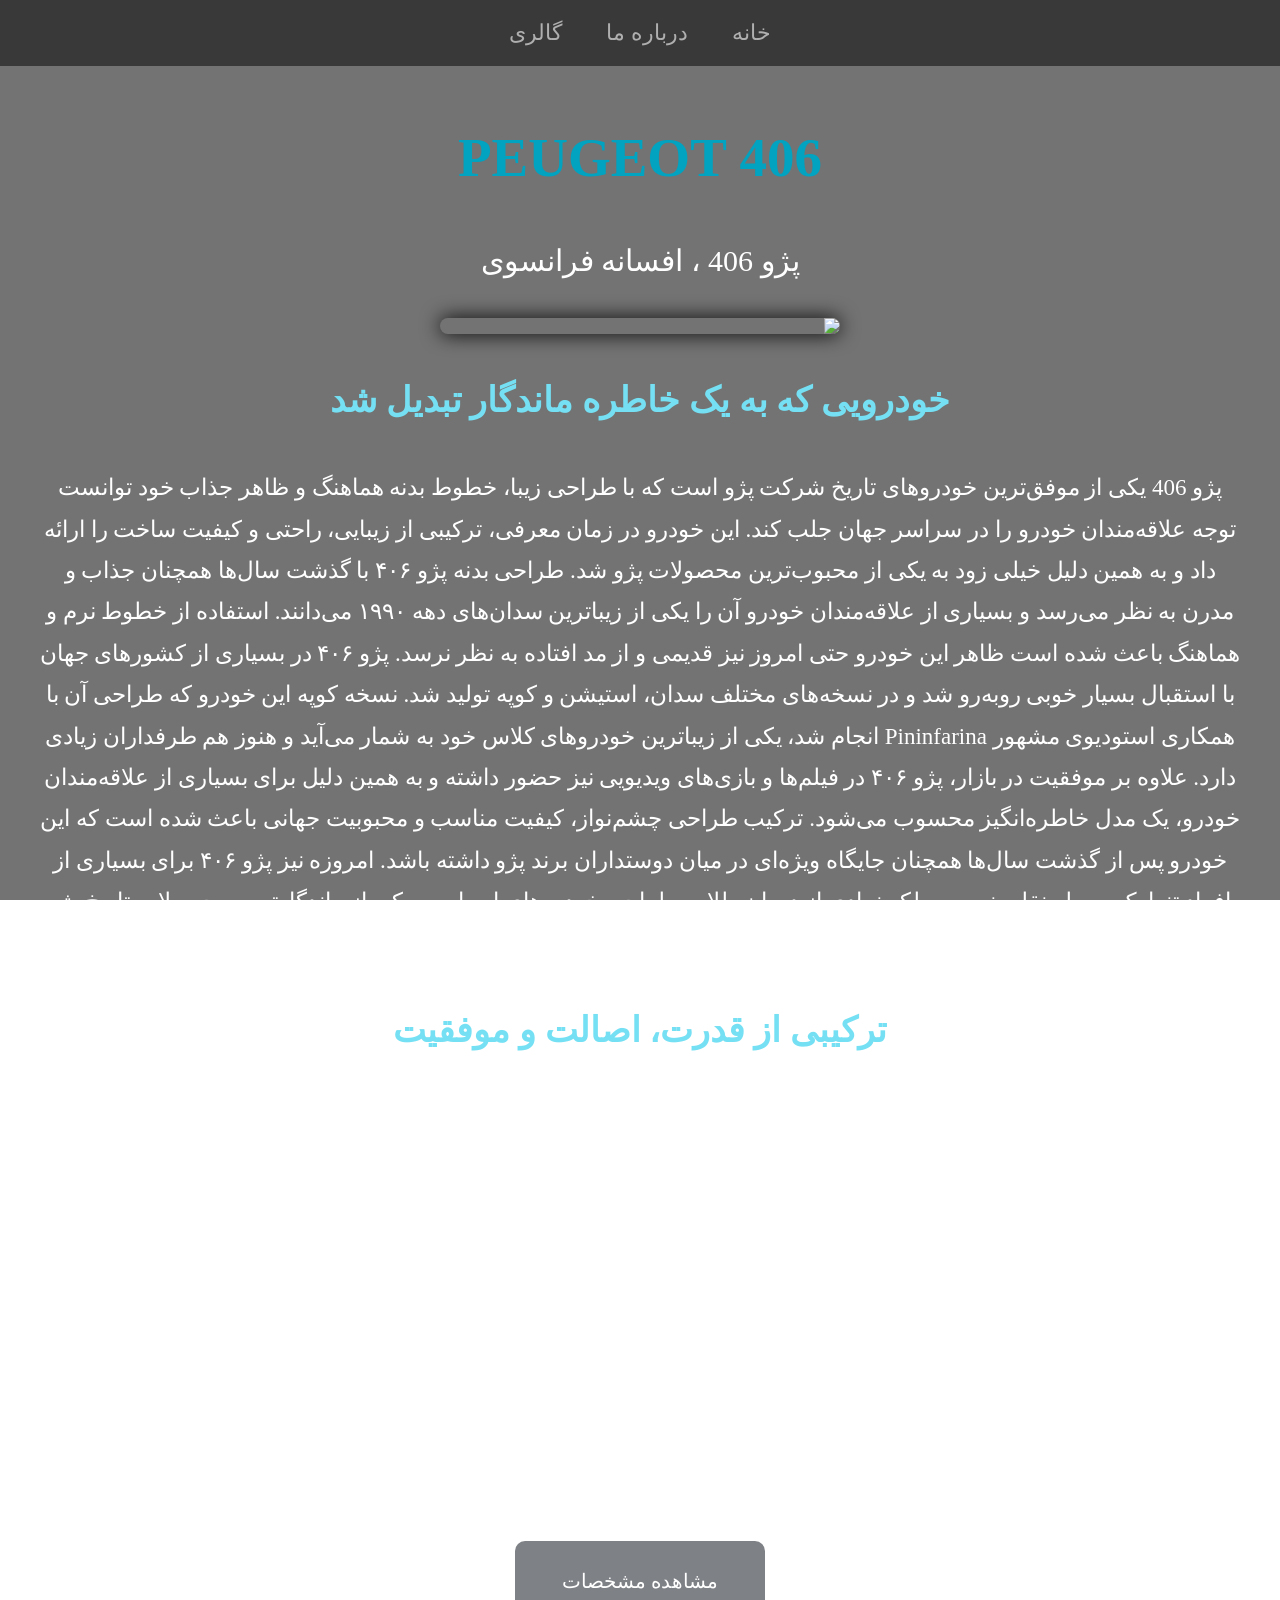
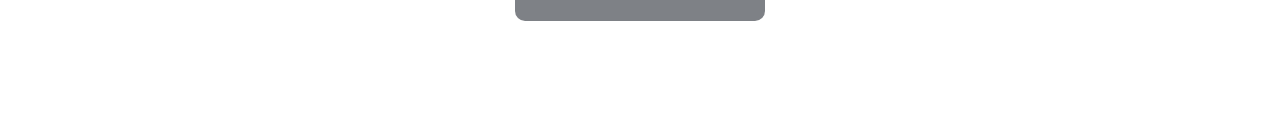
==== index.html @ 3da2fac7 "Add files via upload" ====
<!DOCTYPE html>
<html lang="fa">
<head>
    <meta charset="UTF-8">
    <meta name="viewport" content="width=device-width, initial-scale=1.0">
    <title>PEUGEOT 406</title>
    <link rel="stylesheet" href="style.css">
    <title>پژو 406 | افسانه فرانسوی</title>

<meta name="description" content="معرفی پژو 406، مشخصات فنی، تصاویر و اطلاعات خودرو">
<meta name="viewport" content="width=device-width, initial-scale=1.0">
</head>
<nav>
    <a href="index.html">خانه</a>
    <a href="about.html">درباره ما</a>
    <a href="gallery.html">گالری</a>
    
</nav>
<section class="hero">
<script>
function showSpecs(){ document.getElementById("specs").style.display="block";}

</script>
<script>

function showSpecs(){ document.getElementById("specs").classList.toggle("show");
;}
</script>

<body>

    <h1>PEUGEOT 406</h1>

    <p class="h">پژو 406 ، افسانه فرانسوی </p>


    <img src="aks/15907277758.jpg" width="400">

    <p class="title">خودرویی که به یک خاطره ماندگار تبدیل شد</p>

        <p class="titl">

پژو 406  یکی از موفق‌ترین خودروهای تاریخ شرکت پژو است که با طراحی زیبا، خطوط بدنه هماهنگ و ظاهر جذاب خود توانست توجه علاقه‌مندان خودرو را در سراسر جهان جلب کند. این خودرو در زمان معرفی، ترکیبی از زیبایی، راحتی و کیفیت ساخت را ارائه داد و به همین دلیل خیلی زود به یکی از محبوب‌ترین محصولات پژو شد.

طراحی بدنه پژو ۴۰۶ با گذشت سال‌ها همچنان جذاب و مدرن به نظر می‌رسد و بسیاری از علاقه‌مندان خودرو آن را یکی از زیباترین سدان‌های دهه ۱۹۹۰ می‌دانند. استفاده از خطوط نرم و هماهنگ باعث شده است ظاهر این خودرو حتی امروز نیز قدیمی و از مد افتاده به نظر نرسد.

پژو ۴۰۶ در بسیاری از کشورهای جهان با استقبال بسیار خوبی روبه‌رو شد و در نسخه‌های مختلف سدان، استیشن و کوپه تولید شد. نسخه کوپه این خودرو که طراحی آن با همکاری استودیوی مشهور Pininfarina انجام شد، یکی از زیباترین خودروهای کلاس خود به شمار می‌آید و هنوز هم طرفداران زیادی دارد.

علاوه بر موفقیت در بازار، پژو ۴۰۶ در فیلم‌ها و بازی‌های ویدیویی نیز حضور داشته و به همین دلیل برای بسیاری از علاقه‌مندان خودرو، یک مدل خاطره‌انگیز محسوب می‌شود. ترکیب طراحی چشم‌نواز، کیفیت مناسب و محبوبیت جهانی باعث شده است که این خودرو پس از گذشت سال‌ها همچنان جایگاه ویژه‌ای در میان دوستداران برند پژو داشته باشد.

امروزه نیز پژو ۴۰۶ برای بسیاری از افراد تنها یک وسیله نقلیه نیست، بلکه نمادی از دوران طلایی طراحی خودروهای اروپایی و یکی از ماندگارترین محصولات تاریخ پژو به شمار می‌رود.
.</p>

 <p class="title">ترکیبی از قدرت، اصالت و موفقیت</p>

<p class="titl"> این خودرو در زمان عرضه به دلیل تعادل مناسب بین قدرت، راحتی و کیفیت رانندگی مورد توجه بسیاری از رانندگان قرار گرفت

نسخه‌های مختلف پژو ۴۰۶ با موتورهای متنوع تولید شدند و برخی از مدل‌های قدرتمند آن، به‌ویژه نسخه‌های V6، عملکرد قابل توجهی ارائه می‌کردند. همین موضوع باعث شد ۴۰۶ علاوه بر یک خودروی خانوادگی، برای رانندگی در جاده‌های طولانی نیز گزینه‌ای محبوب باشد.

پژو از تجربه‌های خود در دنیای مسابقات اتومبیل‌رانی برای توسعه فناوری و بهبود محصولاتش استفاده می‌کرد و این تجربه‌ها در طراحی و مهندسی خودروهایی مانند ۴۰۶ نیز تأثیر داشت. هندلینگ مناسب، پایداری در پیچ‌ها و فرمان‌پذیری خوب از ویژگی‌هایی بودند که بسیاری از رانندگان آن را تحسین می‌کردند.

یکی از مشهورترین نسخه‌های این خودرو، پژو ۴۰۶ کوپه بود که با همکاری شرکت ایتالیایی Pininfarina طراحی شد. این مدل به دلیل ظاهر زیبا و شخصیت اسپرت خود، هنوز هم یکی از محبوب‌ترین خودروهای کلاسیک مدرن اروپا به شمار می‌رود.

با وجود توقف تولید، پژو ۴۰۶ همچنان در میان علاقه‌مندان خودرو محبوب است و بسیاری آن را یکی از موفق‌ترین محصولات تاریخ پژو می‌دانند. طراحی ماندگار، کیفیت مناسب و حس رانندگی دلنشین باعث شده است که این خودرو حتی پس از سال‌ها نیز ارزش و جذابیت خود را حفظ کند.</p>

   <button onclick="showSpecs()">
مشاهده مشخصات
</button>
</body>
<section class="specs" id="specs">

    <h2>  مشخصات پژو406 سری V6 2004</h2>
    

    <p class="p">موتور: 6 سیلندر</p>
    <p class="p">حجم موتور: 2000 تا (3 لیتری)2900 سی‌سی</p>
    <p class="p">قدرت: حدود 210 تا 300 اسب بخار</p>
    <p class="p">گیربکس: دستی(5 سرعته) و اتوماتیک</p>
    <p class="p">نهایت سرعت: 240 تا 260 کیلومتر برساعت</p>
    <p class="p">سال تولید همه مدل ها: 1995 تا 2004</p>

</section>
</html>
---- style.css ----
body {background: linear-gradient(rgba(0,0,0,0.55), rgba(0,0,0,0.55)),  url("aks/LOGO.png");
    background-size: cover;
    background-position: center;
    background-repeat: no-repeat;
    background-attachment: fixed;
    text-align: center;
    font-family: Tahoma;
    padding-top: 80px;}

h1 {color: white;font-size: 55px;}

p {color: white; font-size: 25px;}

button {width:250px;height:80px;background-color:#7e8186;color:white;
border:none;border-radius:10px;
font-size:20px;cursor:pointer;transition:all 2s;}

button:hover {background-color:rgb(87, 138, 158);transform:scale(1.1);}

button:active { transform:scale(0.50);}

nav {background-color:rgba(0,0,0,0.5); padding:20px;
    position:absolute;
    top:0;
    left:0;
    width:100%;
    z-index:10;}

nav a { color:rgb(175, 175, 175); text-decoration:none; font-size:22px; margin:20px;transition:0.5s;}

nav a:hover {color:#3bb3c9;font-size:26px;}

body { margin:0;}

.specs { max-height:0;overflow:hidden;opacity:0;
         background-color:rgba(0,0,0,0.7);
         width:70%;
        margin:50px auto;
        padding:0;
        border-radius:20px;
        color:white;
        transition:all 1s;}
        
.specs.show { max-height:500px;opacity:1;padding:30px;}

.specs h2 {font-size:35px;}

.specs p { font-size:22px;}

img { display:block;margin:30px auto;}

button { display:block;margin:30px auto;}

img { border-radius:20px;}

img { border-radius:20px;  box-shadow:0 0 20px black;}

h1 { animation: slideDown 1s;}

img { animation: fadeIn 2s;}

p { animation: fadeIn 3s;}

@keyframes slideDown {from {transform:translateY(-50px);opacity:0;}
    to { transform:translateY(0); opacity:1;}}

@keyframes fadeIn {from { opacity:0;}to {opacity:1;}}

.gallery img { width:300px;margin:15px;border-radius:20px;transition:0.5s;}

.gallery img:hover { transform:scale(1.1); box-shadow:0 0 20px rgb(5, 211, 183);}

.gallery img {width:300px; margin:15px; border-radius:20px;transition:0.5s;}

.gallery img:hover {transform:scale(1.1); box-shadow:0 0 20px rgb(3, 175, 175);}

html {scroll-behavior: smooth;}

h1 { color: rgb(1, 163, 192);}

a {color: #adadad;}

.about p { color: white;}

.about h1 { color: #939394;}

.about a {color: rgb(158, 158, 157);}

.about-title {color: white;}

h2 { color: rgb(88, 236, 255);}

.last-text { font-family: "Courier New";text-align: center;font-size: 30px;}

.title {color: rgb(117, 224, 243); text-align: center; font-size: 35px;font-weight: bold;}

.tite {color: white;font-size: 22px; font-family: Tahoma, sans-serif; line-height: 1.8; text-align: justify;width: 80%;
    text-align: center;
    margin: 20px auto;}

   p { direction: rtl;  text-align: right; line-height: 1.8;}

.titl {text-align: center;  color: white;font-size: 23px;margin-left:1cm; margin-right:1cm;}

.s {text-align: center;  color: rgb(202, 246, 253);font-size: 27px;direction: ltr;}

.t {text-align: center;  color: rgb(243, 253, 255);font-size: 29px;}

.h {text-align: center;  color: rgb(255, 255, 255);font-size: 30px;}

.p {text-align: center;  color: rgb(255, 255, 255);font-size: 25px;}

@media (max-width:600px) { h1 { font-size:30px;}
                          img {width:90%;height:auto;}
                          p { font-size:16px;padding:10px;}
                         button {width:80%;}}

body { direction: rtl;}

p, h1, h2, h3 { direction: rtl;text-align: auto;}

@media (max-width:600px) { body {padding: 10px;}img { max-width:100%; height:auto;}

    .description { width:100%;text-align:auto;}}

    .container {width:70%;margin:auto;}

* {box-sizing: border-box;}

body { width:100%; margin:0; direction:rtl;}

@media (max-width:600px) {.container { width:100%;margin:0 auto;padding:10px;}

    img { display:block; max-width:100%; height:auto; margin:20px auto;}

    button {  display:block;  margin:20px auto;}}

html, body { max-width:100%;overflow-x:hidden;}
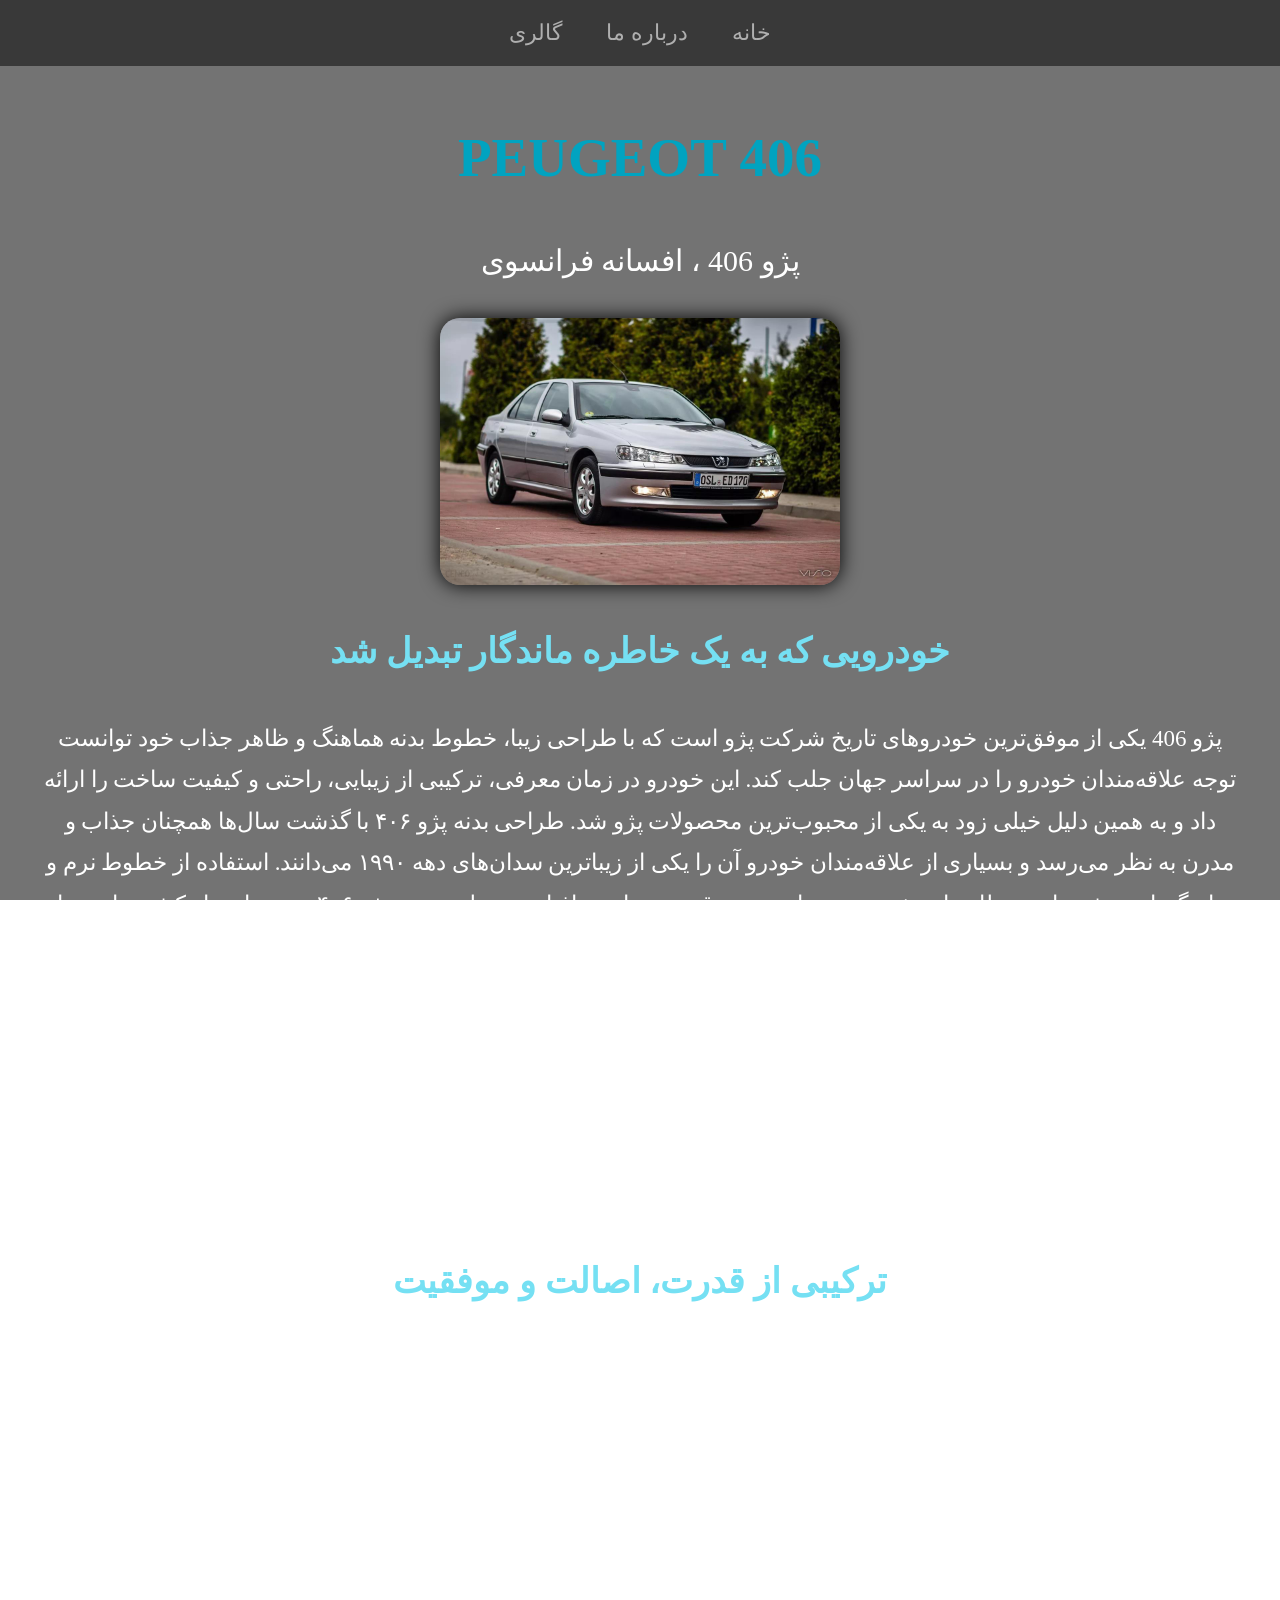
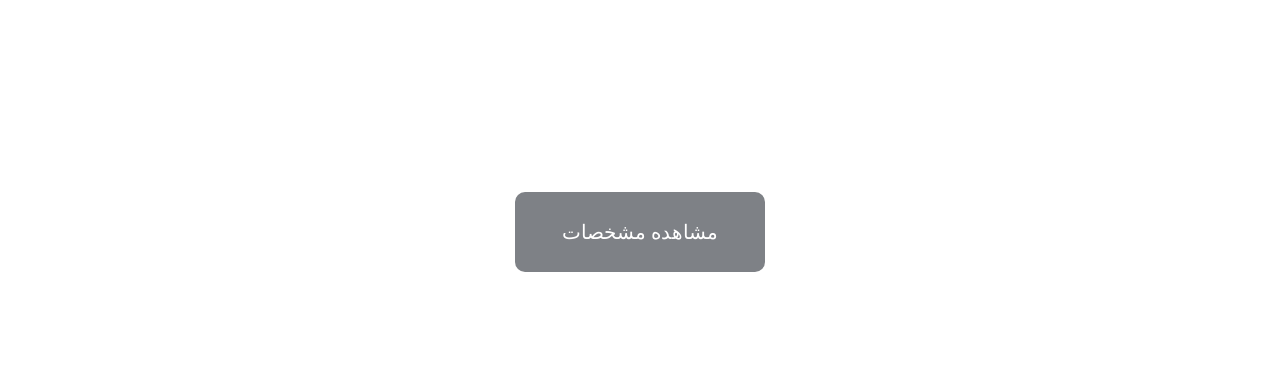
==== commit f80d83d6: "change" ====
--- a/index.html
+++ b/index.html
@@ -34,7 +34,7 @@
     <p class="h">پژو 406 ، افسانه فرانسوی </p>
 
 
-    <img src="aks/15907277758.jpg" width="400">
+    <img src="15907277758.jpg" width="400">
 
     <p class="title">خودرویی که به یک خاطره ماندگار تبدیل شد</p>
 
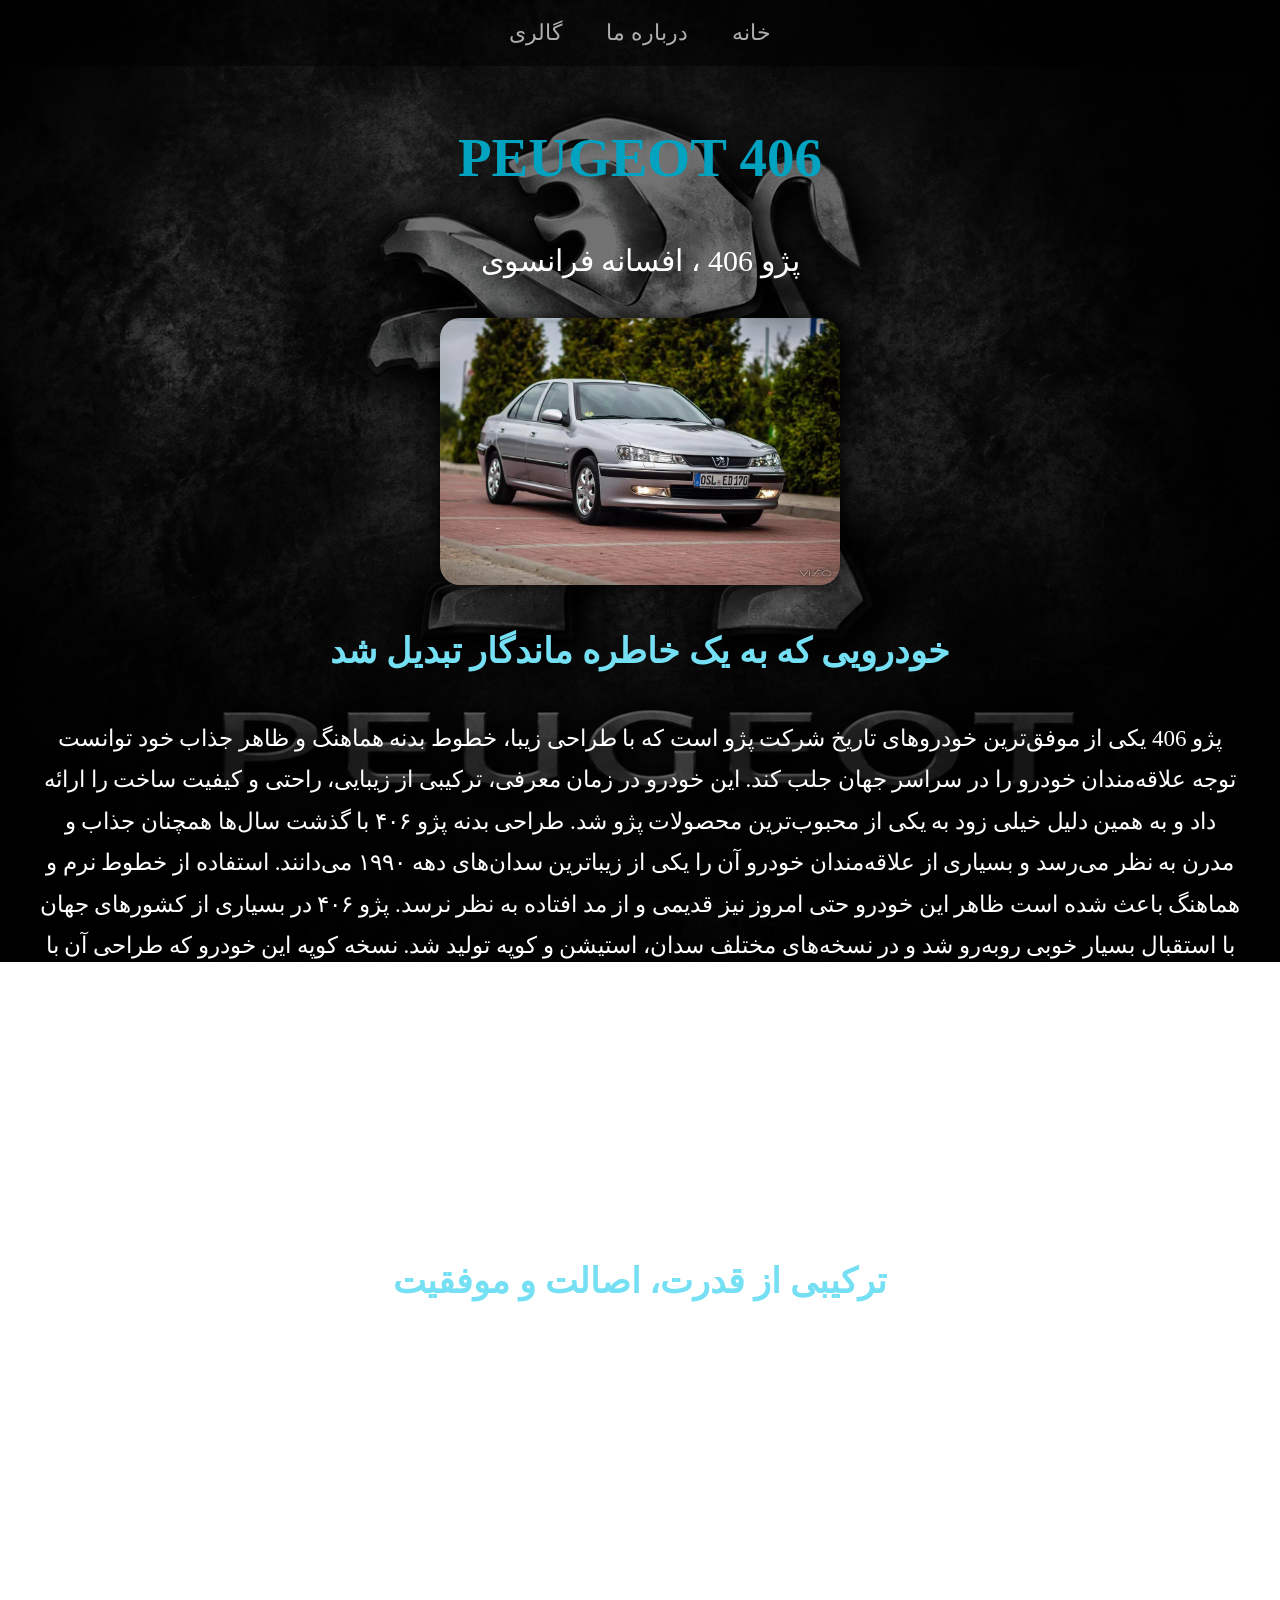
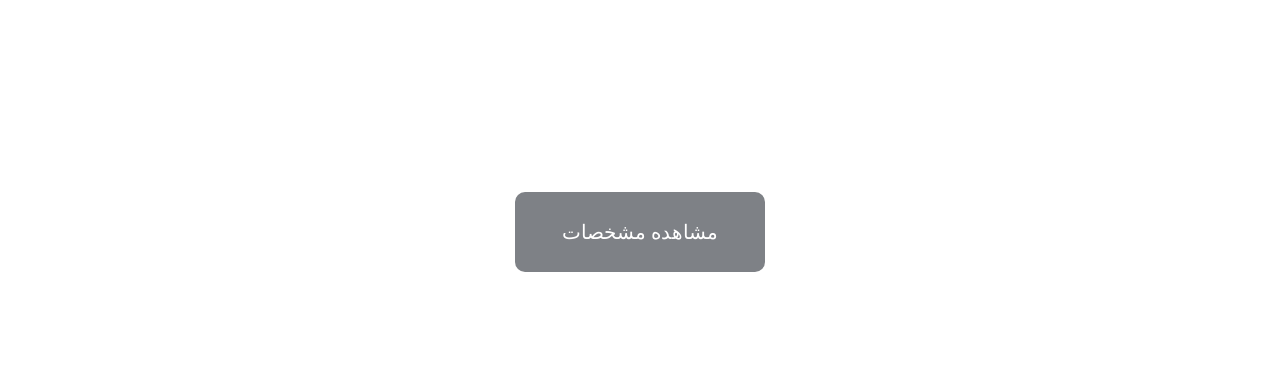
==== commit f198188b: "GF" ====
--- a/index.html
+++ b/index.html
@@ -6,8 +6,8 @@
     <title>PEUGEOT 406</title>
     <link rel="stylesheet" href="style.css">
     <title>پژو 406 | افسانه فرانسوی</title>
-
-<meta name="description" content="معرفی پژو 406، مشخصات فنی، تصاویر و اطلاعات خودرو">
+<meta name="description" content="معرفی کامل پژو 406، تاریخچه، مشخصات فنی، تصاویر و اطلاعات این خودرو، PUEGEOT 406">
+<meta name="description" content=معرفی پژو 406، مشخصات فنی، تصاویر و اطلاعات خودرو">
 <meta name="viewport" content="width=device-width, initial-scale=1.0">
 </head>
 <nav>
--- a/style.css
+++ b/style.css
@@ -1,4 +1,4 @@
-body {background: linear-gradient(rgba(0,0,0,0.55), rgba(0,0,0,0.55)),  url("aks/LOGO.png");
+body {background: linear-gradient(rgba(0,0,0,0.55), rgba(0,0,0,0.55)),  url("LOGO.png");
     background-size: cover;
     background-position: center;
     background-repeat: no-repeat;
